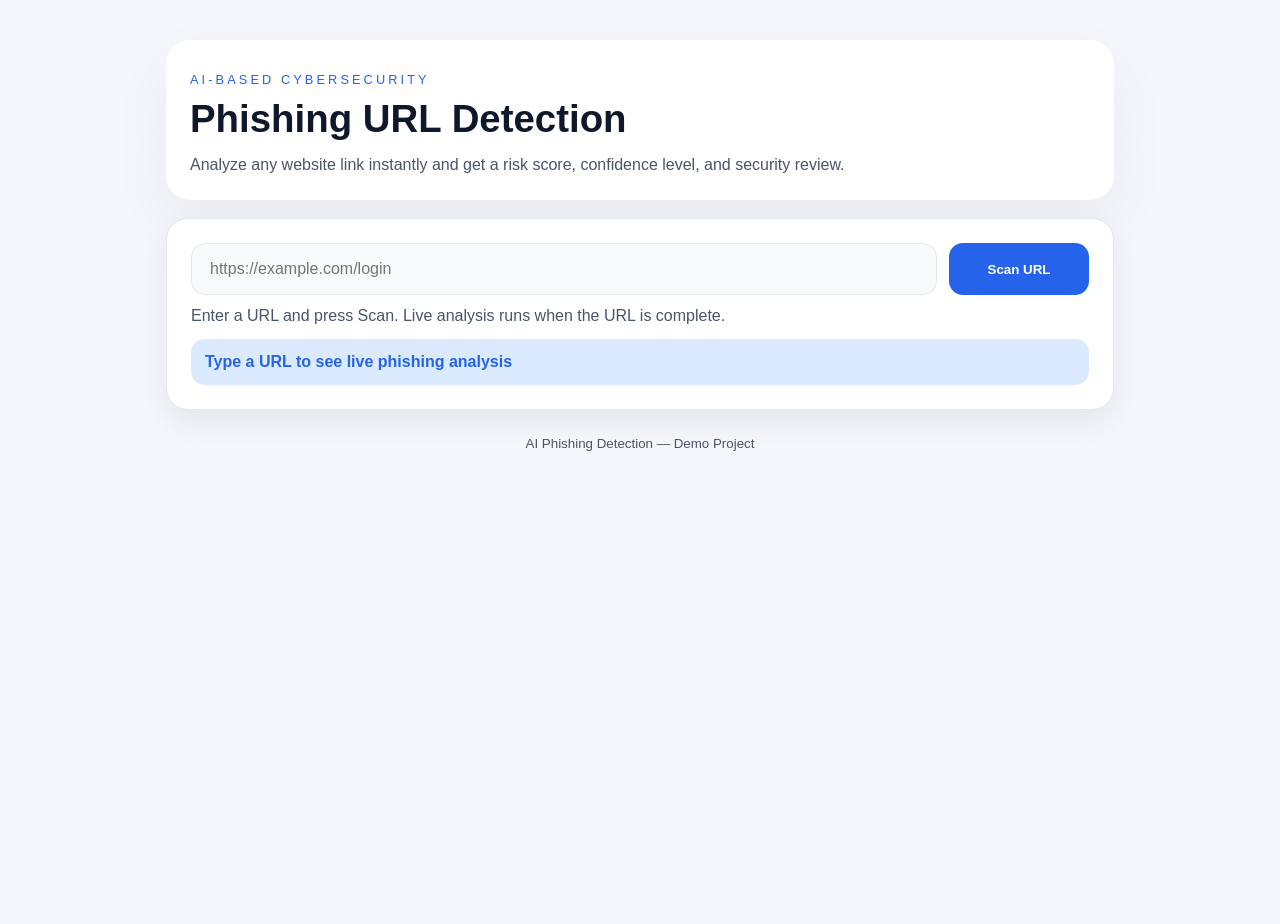
==== templates/index.html @ 9b25b834 "Initial commit" ====
<!doctype html>
<html lang="en">
  <head>
    <meta charset="utf-8">
    <meta name="viewport" content="width=device-width, initial-scale=1">
    <title>AI Phishing Detection</title>
    <link rel="stylesheet" href="/static/css/style.css">
  </head>
  <body>
    <div class="container">
      <header class="hero">
        <div>
          <p class="eyebrow">AI-Based Cybersecurity</p>
          <h1>Phishing URL Detection</h1>
          <p class="headline">Analyze any website link instantly and get a risk score, confidence level, and security review.</p>
        </div>
      </header>

      <main>
        <div class="card input-card">
          <form id="url-form" class="input-row">
            <input type="url" id="url-input" placeholder="https://example.com/login" autocomplete="off" required>
            <button type="submit" id="analyze-btn">Scan URL</button>
          </form>
          <p class="hint">Enter a URL and press Scan. Live analysis runs when the URL is complete.</p>
          <div id="live-status" class="status hidden"></div>
          <div id="spinner" class="hidden">Analyzing...</div>
        </div>

        <div id="result" class="card result-card hidden">
          <div class="result-header">
            <div>
              <p class="section-label">Prediction</p>
              <h2 id="result-label">Safe</h2>
            </div>
            <div class="confidence-ring" id="confidence-ring">
              <span id="confidence-value">0%</span>
            </div>
          </div>

          <div class="result-grid">
            <div class="metric-card">
              <span>Risk Level</span>
              <strong id="risk-value">Low</strong>
            </div>
            <div class="metric-card">
              <span>Trust Score</span>
              <strong id="trust-value">0</strong>
            </div>
            <div class="metric-card">
              <span>URL Length</span>
              <strong id="length-value">0</strong>
            </div>
          </div>

          <div class="details-panel">
            <div class="details-block">
              <h3>Safe indicators</h3>
              <ul id="safe-list" class="reason-list"></ul>
            </div>
            <div class="details-block">
              <h3>Suspicious indicators</h3>
              <ul id="suspicious-list" class="reason-list"></ul>
            </div>
          </div>

          <div class="final-panel">
            <h3>Final recommendation</h3>
            <p id="final-analysis">No analysis yet.</p>
          </div>

          <div class="features-panel">
            <h3>Feature breakdown</h3>
            <div id="feature-list" class="feature-list"></div>
          </div>
        </div>

        <div class="card hidden" id="history-card">
          <h3>Recent scans</h3>
          <ul id="prediction-history" class="history-list"></ul>
        </div>
      </main>

      <footer>
        <small>AI Phishing Detection — Demo Project</small>
      </footer>
    </div>
    <script src="/static/js/main.js"></script>
  </body>
</html>
---- static/css/style.css ----
:root{
  --bg:#f5f7fb;
  --card:#ffffff;
  --accent:#2563eb;
  --accent-soft:#dbeafe;
  --text:#0f172a;
  --muted:#475569;
  --border:#e2e8f0;
  --success:#16a34a;
  --warning:#f59e0b;
  --danger:#dc2626;
}
*{box-sizing:border-box}
body{font-family:Inter,Arial, sans-serif;margin:0;color:var(--text);background:var(--bg);min-height:100vh}
.container{max-width:980px;margin:24px auto;padding:16px}
.hero{padding:32px 24px 20px;border-radius:24px;background:white;box-shadow:0 24px 60px rgba(15,23,42,.06);margin-bottom:16px}
.hero .eyebrow{margin:0;text-transform:uppercase;font-size:.8rem;letter-spacing:.24em;color:var(--accent)}
.hero h1{margin:12px 0 12px;font-size:2.4rem;line-height:1.05}
.hero .headline{margin:0;color:var(--muted);max-width:680px;font-size:1rem;line-height:1.8}
.card{background:white;padding:24px;margin-top:18px;border-radius:22px;border:1px solid var(--border);box-shadow:0 12px 30px rgba(15,23,42,.08)}
.input-row{display:flex;gap:12px;flex-wrap:wrap}
input[type=url]{flex:1 1 320px;padding:16px 18px;border-radius:14px;border:1px solid var(--border);background:#f8fafc;color:var(--text);font-size:1rem}
button{padding:16px 22px;border-radius:14px;border:none;background:var(--accent);color:white;cursor:pointer;font-weight:700;min-width:140px}
button:hover{background:#1d4ed8}
.hint{margin:12px 0 0;color:var(--muted)}
.status{margin-top:14px;padding:14px;border-radius:14px;background:var(--accent-soft);color:var(--accent);font-weight:600}
.result-card{margin-top:24px}
.result-header{display:flex;justify-content:space-between;align-items:center;gap:24px;margin-bottom:24px}
.section-label{margin:0;text-transform:uppercase;font-size:.75rem;letter-spacing:.14em;color:var(--muted)}
.result-header h2{margin:6px 0 0;font-size:2rem}
.confidence-ring{width:120px;height:120px;border-radius:50%;display:grid;place-items:center;position:relative;background:conic-gradient(var(--accent) 0deg, var(--accent) 0deg, #e2e8f0 0deg 360deg)}
.confidence-ring::before{content:'';width:82px;height:82px;border-radius:50%;background:white;position:absolute}
.confidence-ring span{position:relative;font-size:1.2rem;font-weight:700;color:var(--text)}
.result-grid{display:grid;grid-template-columns:repeat(auto-fit,minmax(180px,1fr));gap:16px;margin-bottom:24px}
.metric-card{padding:18px;border-radius:18px;border:1px solid var(--border);background:#f8fbff}
.metric-card span{display:block;color:var(--muted);margin-bottom:10px}
.metric-card strong{font-size:1.2rem;color:var(--text)}
.details-panel h3,.features-panel h3{margin:0 0 16px}
.details-panel{display:grid;gap:18px}
.details-block{padding:0}
.final-panel{margin-top:18px;padding:18px;border-radius:18px;border:1px solid #dbeafe;background:#f8fafc}
.final-panel h3{margin:0 0 12px}
.final-panel p{margin:0;color:var(--text);line-height:1.7}
.reason-list{list-style:none;padding:0;margin:0;display:grid;gap:12px}
.reason-list li{padding:14px 18px;border-radius:14px;background:#eef2ff;color:var(--text);border:1px solid #dbeafe}
.feature-list{display:grid;grid-template-columns:repeat(auto-fit,minmax(220px,1fr));gap:14px}
.feature-item{padding:14px 16px;border-radius:14px;border:1px solid var(--border);background:#f8fafc}
.feature-item strong{display:block;margin-bottom:8px;font-size:.94rem;color:var(--text)}
.feature-item span{color:var(--muted);font-size:.92rem;line-height:1.5}
.history-list{list-style:none;padding:0;margin:0;display:grid;gap:12px}
.history-list li{padding:14px 18px;border-radius:14px;border:1px solid var(--border);display:flex;justify-content:space-between;align-items:center;gap:12px}
.history-list li strong{color:var(--text)}
.hidden{display:none}
footer{margin-top:24px;color:var(--muted);text-align:center}
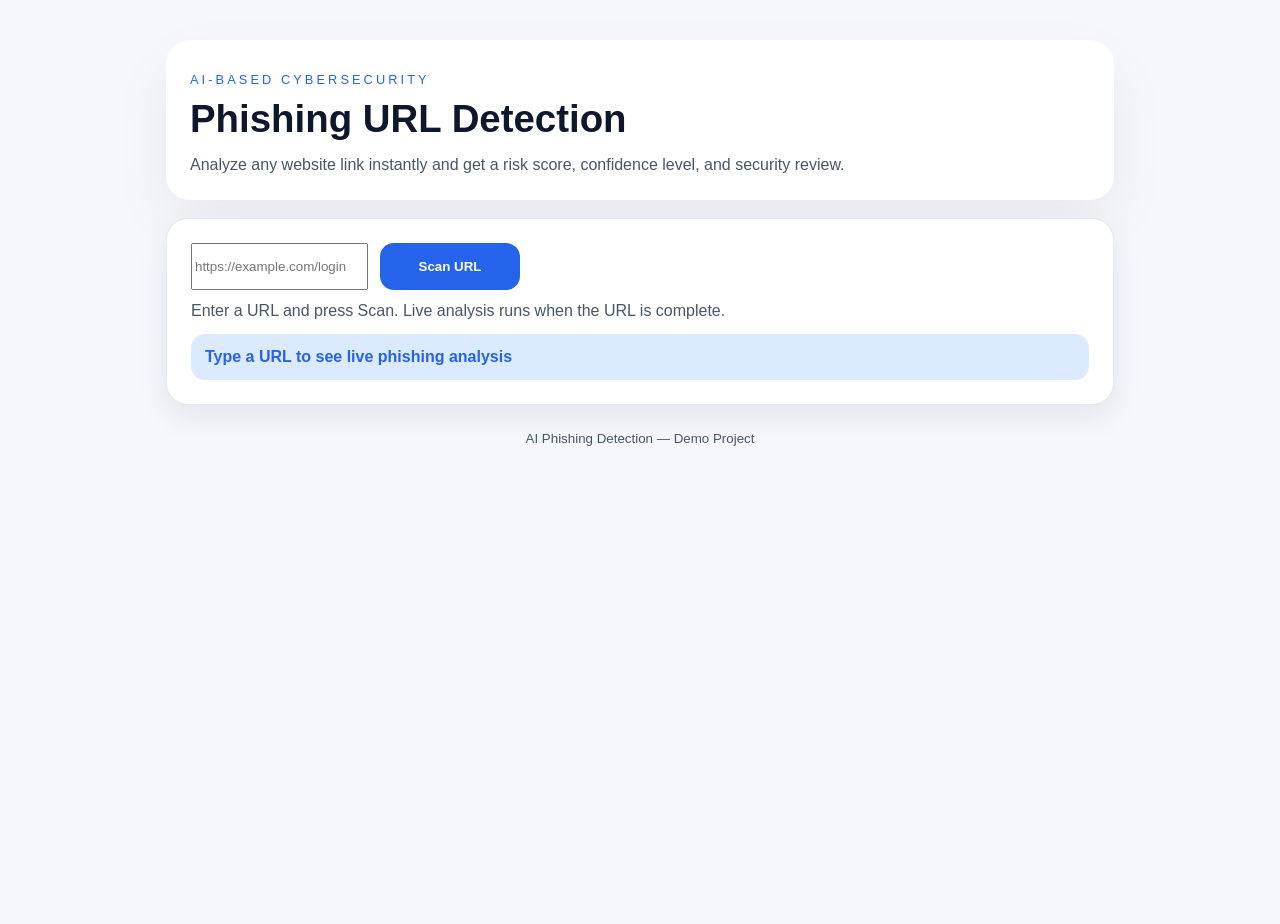
==== commit 50e92cf6: "Fix hosted URL scan UI" ====
--- a/templates/index.html
+++ b/templates/index.html
@@ -19,7 +19,7 @@
       <main>
         <div class="card input-card">
           <form id="url-form" class="input-row">
-            <input type="url" id="url-input" placeholder="https://example.com/login" autocomplete="off" required>
+            <input type="text" id="url-input" placeholder="https://example.com/login" autocomplete="off" inputmode="url" required>
             <button type="submit" id="analyze-btn">Scan URL</button>
           </form>
           <p class="hint">Enter a URL and press Scan. Live analysis runs when the URL is complete.</p>
@@ -85,6 +85,6 @@
         <small>AI Phishing Detection — Demo Project</small>
       </footer>
     </div>
-    <script src="/static/js/main.js"></script>
+    <script src="/static/js/main.js?v=2"></script>
   </body>
 </html>
